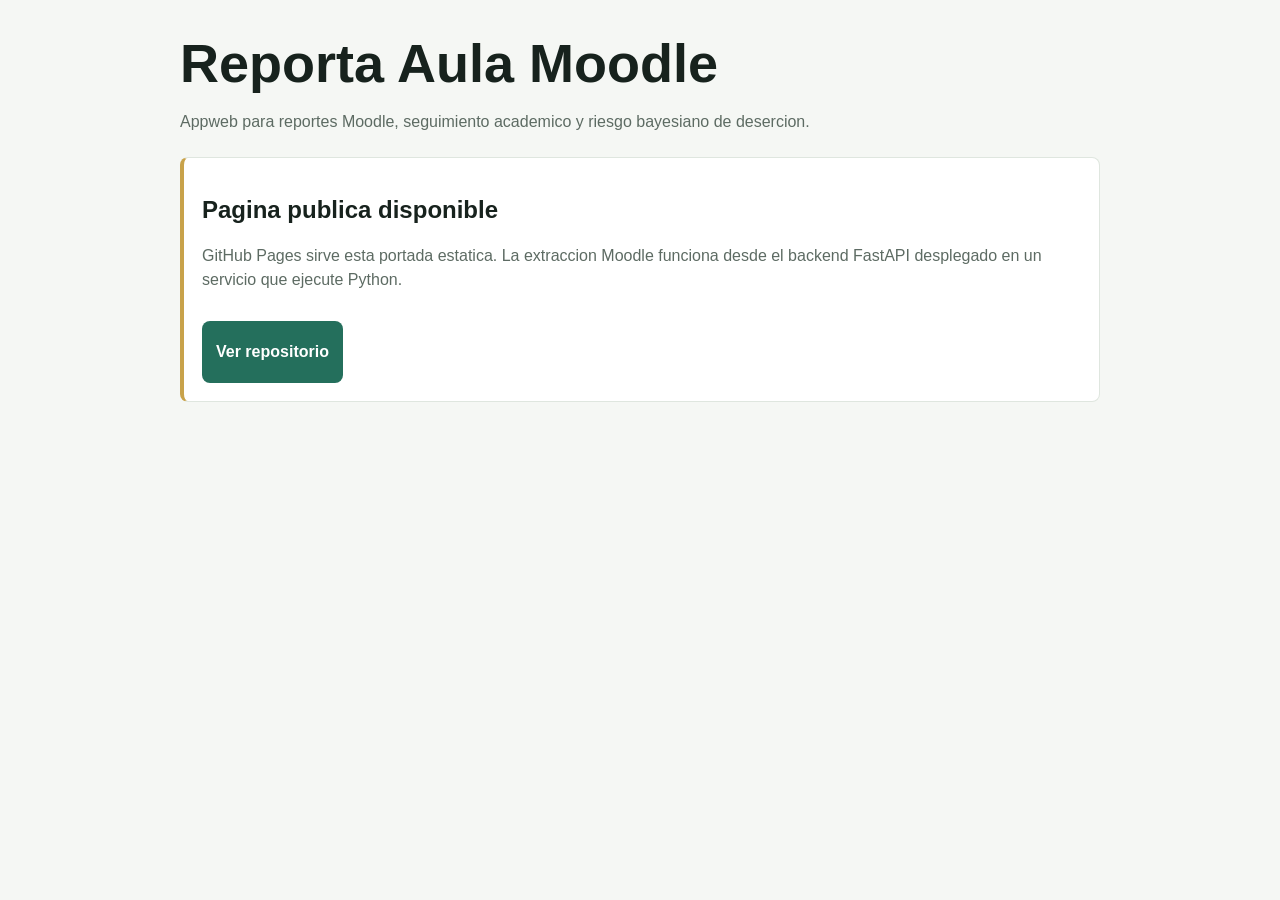
==== docs/index.html @ 9ffc039c "fix: publicar portada para GitHub Pages" ====
<!doctype html>
<html lang="es">
  <head>
    <meta charset="utf-8" />
    <meta name="viewport" content="width=device-width, initial-scale=1" />
    <title>Reporta Aula Moodle</title>
    <style>
      body {
        margin: 0;
        min-height: 100vh;
        background: #f5f7f4;
        color: #17221d;
        font-family: Arial, Helvetica, sans-serif;
      }

      main {
        width: min(920px, calc(100% - 32px));
        margin: 0 auto;
        padding: 32px 0;
      }

      h1 {
        margin: 0 0 10px;
        font-size: clamp(30px, 6vw, 54px);
      }

      p {
        color: #5d6b63;
        line-height: 1.55;
      }

      .panel {
        margin-top: 22px;
        border: 1px solid #dfe6df;
        border-left: 4px solid #c8a24a;
        border-radius: 8px;
        background: #ffffff;
        padding: 18px;
      }

      a {
        display: inline-flex;
        align-items: center;
        justify-content: center;
        min-height: 42px;
        margin-top: 12px;
        border-radius: 8px;
        background: #246f5c;
        color: #ffffff;
        padding: 10px 14px;
        font-weight: 700;
        text-decoration: none;
      }
    </style>
  </head>
  <body>
    <main>
      <h1>Reporta Aula Moodle</h1>
      <p>
        Appweb para reportes Moodle, seguimiento academico y riesgo bayesiano de desercion.
      </p>
      <section class="panel">
        <h2>Pagina publica disponible</h2>
        <p>
          GitHub Pages sirve esta portada estatica. La extraccion Moodle funciona desde el backend
          FastAPI desplegado en un servicio que ejecute Python.
        </p>
        <a href="https://github.com/diegomezapy/reporta_aula_moodle">Ver repositorio</a>
      </section>
    </main>
  </body>
</html>
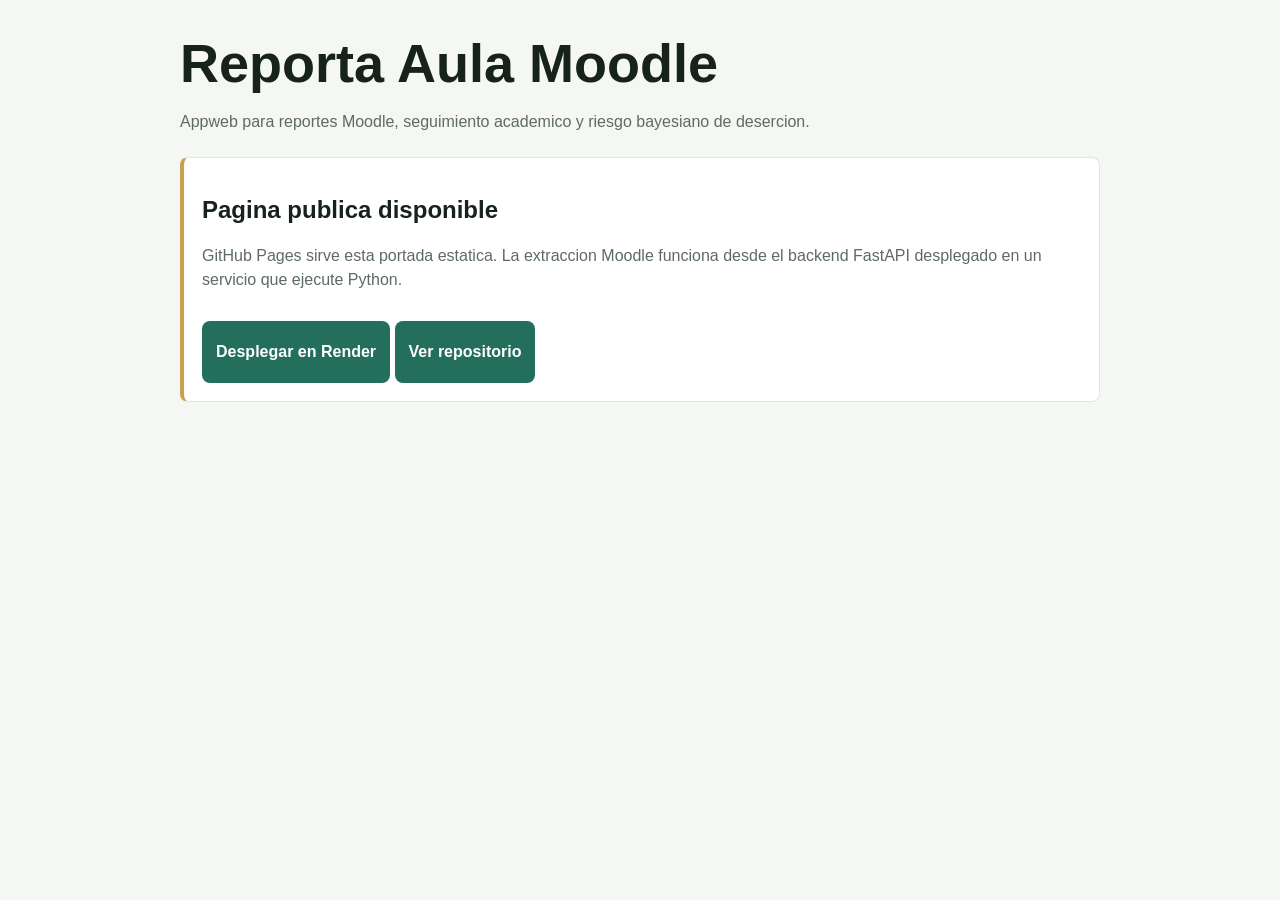
==== commit eee29dad: "chore: preparar despliegue FastAPI en Render" ====
--- a/docs/index.html
+++ b/docs/index.html
@@ -65,6 +65,7 @@
           GitHub Pages sirve esta portada estatica. La extraccion Moodle funciona desde el backend
           FastAPI desplegado en un servicio que ejecute Python.
         </p>
+        <a href="https://render.com/deploy?repo=https://github.com/diegomezapy/reporta_aula_moodle">Desplegar en Render</a>
         <a href="https://github.com/diegomezapy/reporta_aula_moodle">Ver repositorio</a>
       </section>
     </main>
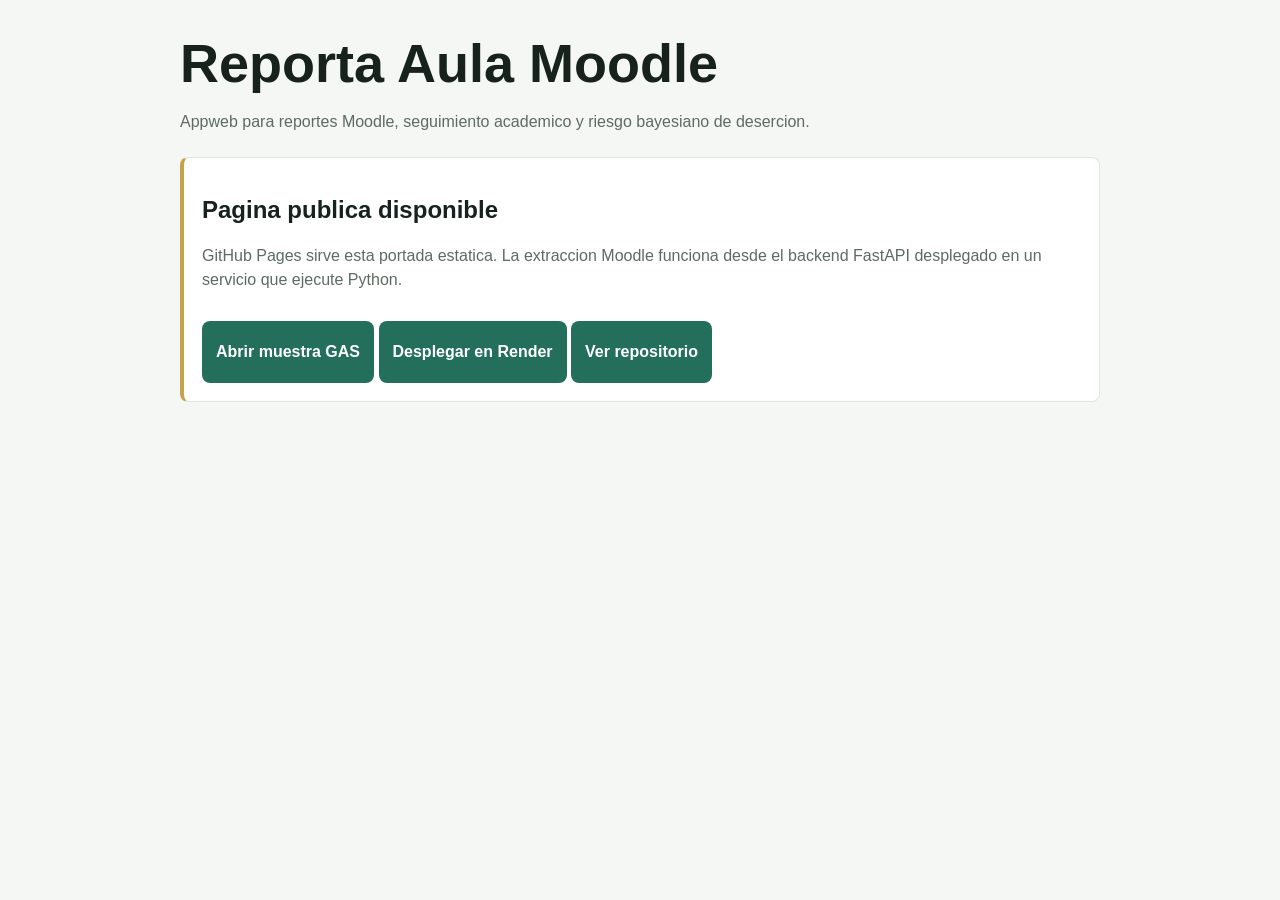
==== commit 879df944: "feat: agregar muestra publica GAS" ====
--- a/docs/index.html
+++ b/docs/index.html
@@ -65,6 +65,7 @@
           GitHub Pages sirve esta portada estatica. La extraccion Moodle funciona desde el backend
           FastAPI desplegado en un servicio que ejecute Python.
         </p>
+        <a href="https://script.google.com/macros/s/AKfycbzzr2X40ajp0AlTeD4jbHNZzsugkGeHzVtEa_s73kZTJQhQuCe0FrHaLg0PAwu7vHa-qg/exec">Abrir muestra GAS</a>
         <a href="https://render.com/deploy?repo=https://github.com/diegomezapy/reporta_aula_moodle">Desplegar en Render</a>
         <a href="https://github.com/diegomezapy/reporta_aula_moodle">Ver repositorio</a>
       </section>
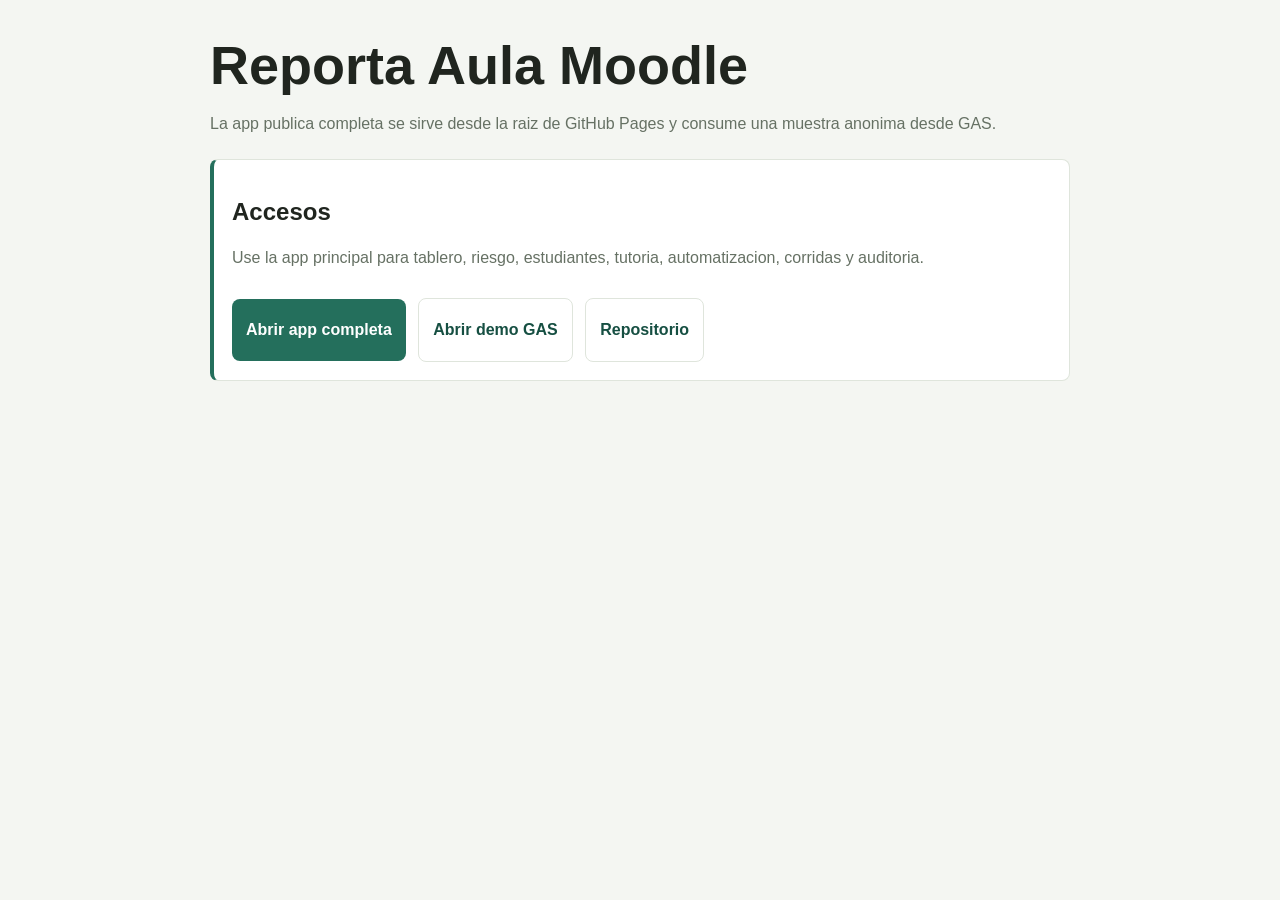
==== commit 16d61e9f: "feat: publicar app modular en GitHub Pages" ====
--- a/docs/index.html
+++ b/docs/index.html
@@ -3,20 +3,20 @@
   <head>
     <meta charset="utf-8" />
     <meta name="viewport" content="width=device-width, initial-scale=1" />
-    <title>Reporta Aula Moodle</title>
+    <title>Reporta Aula Moodle - Documentacion</title>
     <style>
       body {
         margin: 0;
         min-height: 100vh;
-        background: #f5f7f4;
-        color: #17221d;
+        background: #f4f6f2;
+        color: #20251f;
         font-family: Arial, Helvetica, sans-serif;
       }
 
       main {
-        width: min(920px, calc(100% - 32px));
+        width: min(860px, calc(100% - 32px));
         margin: 0 auto;
-        padding: 32px 0;
+        padding: 34px 0;
       }
 
       h1 {
@@ -25,14 +25,14 @@
       }
 
       p {
-        color: #5d6b63;
+        color: #667164;
         line-height: 1.55;
       }
 
       .panel {
         margin-top: 22px;
-        border: 1px solid #dfe6df;
-        border-left: 4px solid #c8a24a;
+        border: 1px solid #dfe5dc;
+        border-left: 4px solid #246f5c;
         border-radius: 8px;
         background: #ffffff;
         padding: 18px;
@@ -43,7 +43,7 @@
         align-items: center;
         justify-content: center;
         min-height: 42px;
-        margin-top: 12px;
+        margin: 12px 8px 0 0;
         border-radius: 8px;
         background: #246f5c;
         color: #ffffff;
@@ -51,23 +51,24 @@
         font-weight: 700;
         text-decoration: none;
       }
+
+      a.secondary {
+        border: 1px solid #dfe5dc;
+        background: #ffffff;
+        color: #164f42;
+      }
     </style>
   </head>
   <body>
     <main>
       <h1>Reporta Aula Moodle</h1>
-      <p>
-        Appweb para reportes Moodle, seguimiento academico y riesgo bayesiano de desercion.
-      </p>
+      <p>La app publica completa se sirve desde la raiz de GitHub Pages y consume una muestra anonima desde GAS.</p>
       <section class="panel">
-        <h2>Pagina publica disponible</h2>
-        <p>
-          GitHub Pages sirve esta portada estatica. La extraccion Moodle funciona desde el backend
-          FastAPI desplegado en un servicio que ejecute Python.
-        </p>
-        <a href="https://script.google.com/macros/s/AKfycbzzr2X40ajp0AlTeD4jbHNZzsugkGeHzVtEa_s73kZTJQhQuCe0FrHaLg0PAwu7vHa-qg/exec">Abrir muestra GAS</a>
-        <a href="https://render.com/deploy?repo=https://github.com/diegomezapy/reporta_aula_moodle">Desplegar en Render</a>
-        <a href="https://github.com/diegomezapy/reporta_aula_moodle">Ver repositorio</a>
+        <h2>Accesos</h2>
+        <p>Use la app principal para tablero, riesgo, estudiantes, tutoria, automatizacion, corridas y auditoria.</p>
+        <a href="https://diegomezapy.github.io/reporta_aula_moodle/">Abrir app completa</a>
+        <a class="secondary" href="https://script.google.com/macros/s/AKfycbzzr2X40ajp0AlTeD4jbHNZzsugkGeHzVtEa_s73kZTJQhQuCe0FrHaLg0PAwu7vHa-qg/exec">Abrir demo GAS</a>
+        <a class="secondary" href="https://github.com/diegomezapy/reporta_aula_moodle">Repositorio</a>
       </section>
     </main>
   </body>
